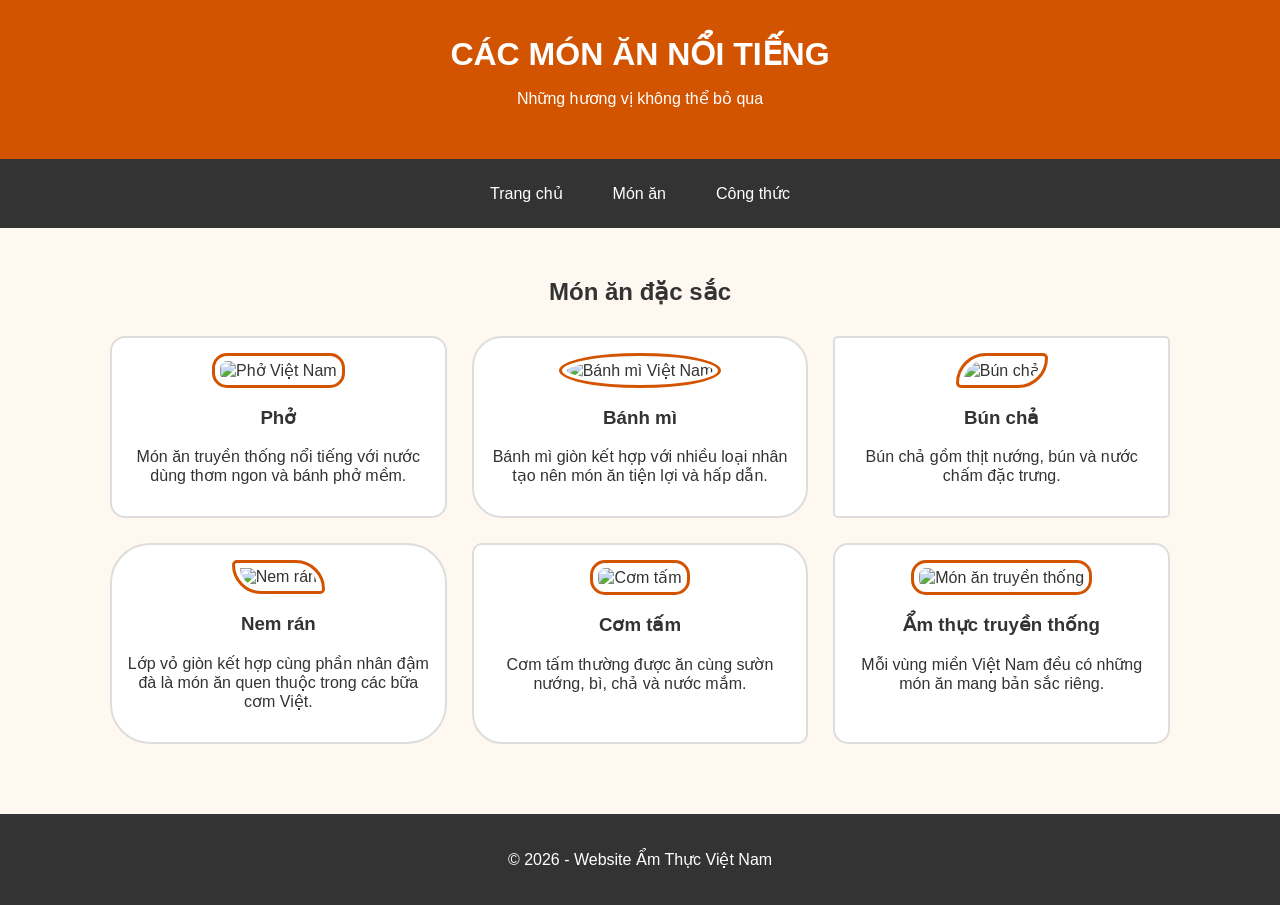
==== monan.html @ 2a4d3c68 "Add files via upload" ====
<!DOCTYPE html>
<html lang="vi">
<head>
    <meta charset="UTF-8">
    <meta name="viewport" content="width=device-width, initial-scale=1.0">
    <title>Món Ăn Việt Nam</title>
    <link rel="stylesheet" href="style.css">
</head>

<body>

    <a href="#main-content" class="skip-link">
        Chuyển đến nội dung chính
    </a>

    <header>
        <h1>CÁC MÓN ĂN NỔI TIẾNG</h1>
        <p>Những hương vị không thể bỏ qua</p>
    </header>

    <nav>
        <a href="index.html">Trang chủ</a>
        <a href="monan.html">Món ăn</a>
        <a href="congthuc.html">Công thức</a>
    </nav>

    <main id="main-content">

        <h2 class="title">Món ăn đặc sắc</h2>

        <section class="food-grid">

            <article class="food-card">
                <img src="images/mon1.jpg" alt="Phở Việt Nam">
                <h3>Phở</h3>
                <p>
                    Món ăn truyền thống nổi tiếng với nước dùng
                    thơm ngon và bánh phở mềm.
                </p>
            </article>

            <article class="food-card">
                <img src="images/mon2.jpg" alt="Bánh mì Việt Nam">
                <h3>Bánh mì</h3>
                <p>
                    Bánh mì giòn kết hợp với nhiều loại nhân
                    tạo nên món ăn tiện lợi và hấp dẫn.
                </p>
            </article>

            <article class="food-card">
                <img src="images/mon3.jpg" alt="Bún chả">
                <h3>Bún chả</h3>
                <p>
                    Bún chả gồm thịt nướng, bún và nước chấm
                    đặc trưng.
                </p>
            </article>

            <article class="food-card">
                <img src="images/mon4.jpg" alt="Nem rán">
                <h3>Nem rán</h3>
                <p>
                    Lớp vỏ giòn kết hợp cùng phần nhân đậm đà
                    là món ăn quen thuộc trong các bữa cơm Việt.
                </p>
            </article>

            <article class="food-card">
                <img src="images/mon5.jpg" alt="Cơm tấm">
                <h3>Cơm tấm</h3>
                <p>
                    Cơm tấm thường được ăn cùng sườn nướng,
                    bì, chả và nước mắm.
                </p>
            </article>

            <article class="food-card">
                <img src="images/mon1.jpg" alt="Món ăn truyền thống">
                <h3>Ẩm thực truyền thống</h3>
                <p>
                    Mỗi vùng miền Việt Nam đều có những món ăn
                    mang bản sắc riêng.
                </p>
            </article>

        </section>

    </main>

    <footer>
        <p>© 2026 - Website Ẩm Thực Việt Nam</p>
    </footer>

</body>
</html>
---- style.css ----
/* Cài đặt chung */
* {
    box-sizing: border-box;
}

html {
    scroll-behavior: smooth;
}

body {
    margin: 0;
    font-family: Arial, sans-serif;
    background-color: #fff8f0;
    color: #333;
}

/* Header */
header {
    background-color: #d35400;
    color: white;
    text-align: center;
    padding: 35px 20px;
}

header h1 {
    margin: 0 0 10px;
}

/* Thanh điều hướng - FLEX */
nav {
    display: flex;
    justify-content: center;
    align-items: center;
    gap: 10px;
    background-color: #333;
    padding: 15px;
}

nav a {
    color: white;
    text-decoration: none;
    padding: 10px 20px;
    border-radius: 8px;
}

/* HOVER */
nav a:hover {
    background-color: #d35400;
    transform: translateY(-3px);
}

/* Focus */
nav a:focus {
    outline: 3px solid #ffd166;
}

/* Skip link */
.skip-link {
    position: absolute;
    left: -9999px;
    top: 10px;
    background-color: #000;
    color: white;
    padding: 12px;
    z-index: 100;
}

.skip-link:focus {
    left: 10px;
}

/* Nội dung */
main {
    max-width: 1100px;
    margin: auto;
    padding: 30px 20px;
}

/* Trang chủ */
.hero {
    display: flex;
    align-items: center;
    gap: 40px;
    margin-bottom: 40px;
}

.hero div {
    flex: 1;
}

.hero img {
    width: 45%;
    height: 300px;
    object-fit: cover;
    border: 5px solid #d35400;
    padding: 5px;
    border-radius: 20px;
}

/* Button */
.button {
    display: inline-block;
    background-color: #d35400;
    color: white;
    text-decoration: none;
    padding: 12px 20px;
    margin-top: 10px;
    border-radius: 8px;
}

.button:hover {
    background-color: #a04000;
    transform: scale(1.05);
}

/* Giới thiệu */
.gioi-thieu {
    background-color: white;
    border: 2px solid #f0c095;
    padding: 25px;
    border-radius: 15px;
}

/* Tiêu đề */
.title {
    text-align: center;
    margin-bottom: 30px;
}

/* GRID */
.food-grid {
    display: grid;
    grid-template-columns: repeat(3, 1fr);
    gap: 25px;
}

/* Box Model */
.food-card {
    background-color: white;
    border: 2px solid #ddd;
    padding: 15px;
    border-radius: 15px;
    text-align: center;
    transition: 0.3s;
}

/* HOVER */
.food-card:hover {
    transform: translateY(-8px);
    box-shadow: 0 8px 20px rgba(0, 0, 0, 0.15);
}

/* nth-child */
.food-card:nth-child(2) {
    border-radius: 30px;
}

.food-card:nth-child(3) {
    border-radius: 5px;
}

.food-card:nth-child(4) {
    border-radius: 40px;
}

.food-card:nth-child(5) {
    border-radius: 10px 30px;
}

/* Hình ảnh */
.food-card img {
    width: 100%;
    height: 200px;
    object-fit: cover;
    border: 3px solid #d35400;
    padding: 5px;
    border-radius: 15px;
}

/* nth-child cho ảnh */
.food-card:nth-child(2) img {
    border-radius: 50%;
}

.food-card:nth-child(3) img {
    border-radius: 30px 5px;
}

.food-card:nth-child(4) img {
    border-radius: 5px 30px;
}

/* Trang công thức */
.recipe {
    display: flex;
    gap: 40px;
    align-items: flex-start;
    background-color: white;
    padding: 25px;
    border: 2px solid #ddd;
    border-radius: 15px;
}

.recipe img {
    width: 45%;
    height: 350px;
    object-fit: cover;
    border: 5px solid #d35400;
    padding: 5px;
    border-radius: 20px;
}

.recipe div {
    flex: 1;
}

/* Form */
.form-section {
    margin-top: 40px;
    background-color: white;
    padding: 25px;
    border: 2px solid #ddd;
    border-radius: 15px;
}

form {
    display: flex;
    flex-direction: column;
    gap: 10px;
}

input,
textarea {
    padding: 12px;
    border: 2px solid #ccc;
    border-radius: 8px;
    font-size: 16px;
}

input:focus,
textarea:focus {
    border-color: #d35400;
    outline: none;
}

textarea {
    height: 120px;
}

button {
    background-color: #d35400;
    color: white;
    border: none;
    padding: 12px;
    border-radius: 8px;
    cursor: pointer;
    font-size: 16px;
}

button:hover {
    background-color: #a04000;
}

/* Footer */
footer {
    background-color: #333;
    color: white;
    text-align: center;
    padding: 20px;
    margin-top: 40px;
}

/* Responsive */
@media (max-width: 700px) {

    nav {
        flex-direction: column;
    }

    .hero,
    .recipe {
        flex-direction: column;
    }

    .hero img,
    .recipe img {
        width: 100%;
    }

    .food-grid {
        grid-template-columns: 1fr;
    }
}
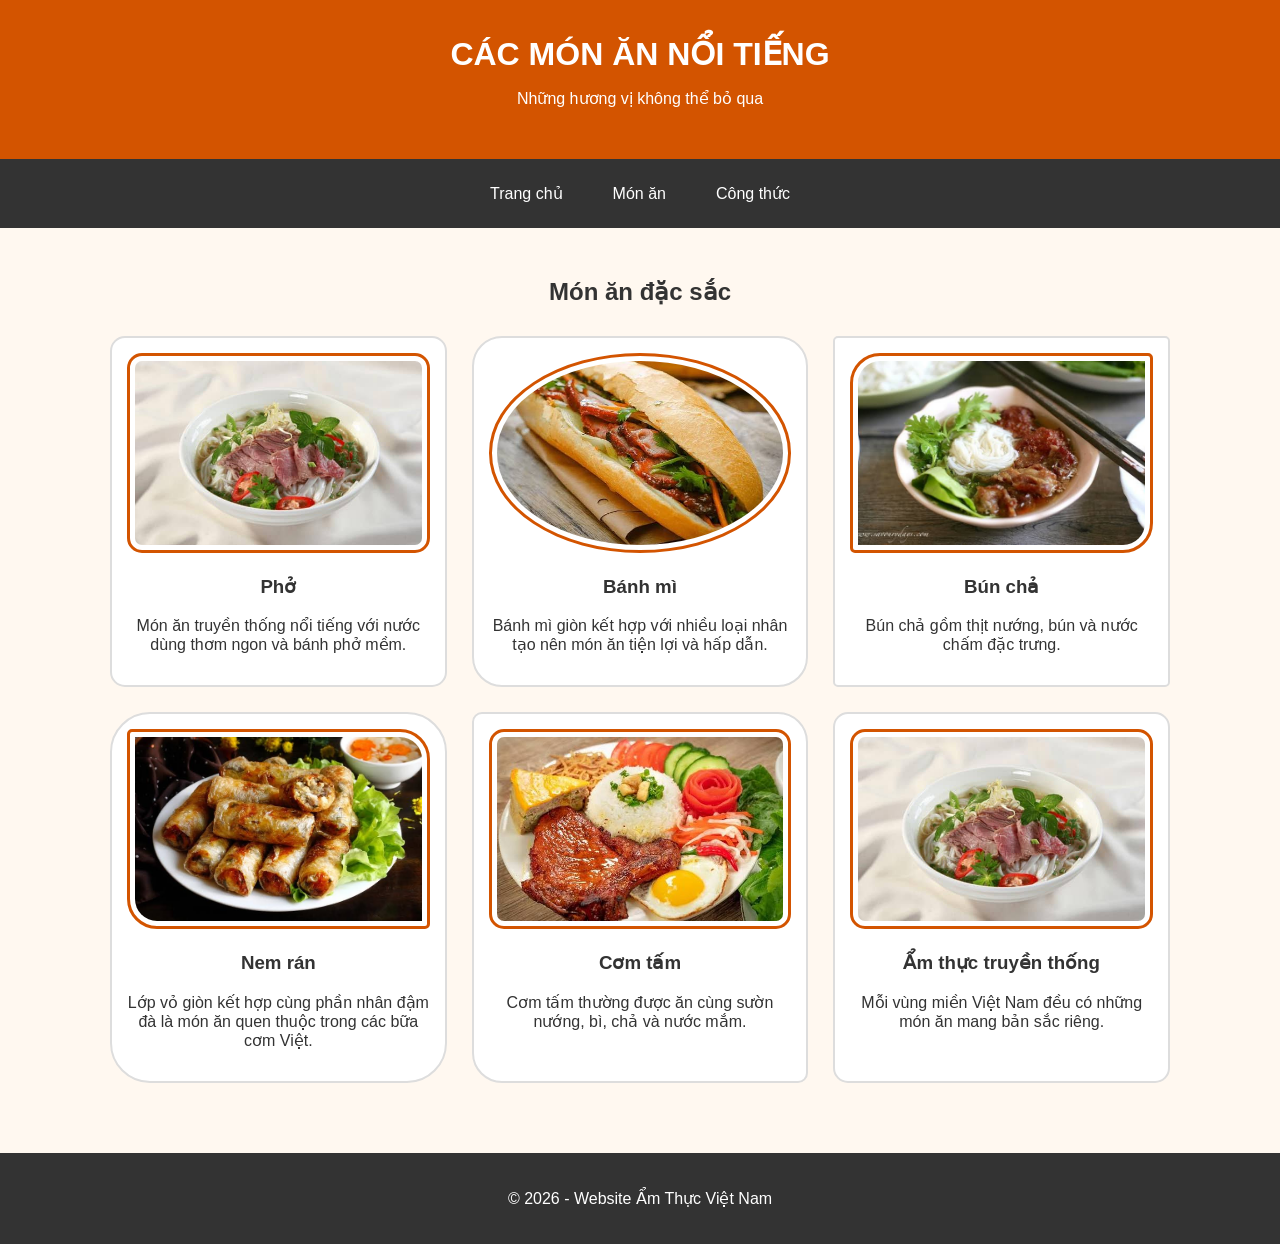
==== commit 13a4cd7b: "Update monan.html" ====
--- a/monan.html
+++ b/monan.html
@@ -31,7 +31,7 @@
         <section class="food-grid">
 
             <article class="food-card">
-                <img src="images/mon1.jpg" alt="Phở Việt Nam">
+                <img src="mon1.jpg" alt="Phở Việt Nam">
                 <h3>Phở</h3>
                 <p>
                     Món ăn truyền thống nổi tiếng với nước dùng
@@ -40,7 +40,7 @@
             </article>
 
             <article class="food-card">
-                <img src="images/mon2.jpg" alt="Bánh mì Việt Nam">
+                <img src="mon2.jpg" alt="Bánh mì Việt Nam">
                 <h3>Bánh mì</h3>
                 <p>
                     Bánh mì giòn kết hợp với nhiều loại nhân
@@ -49,7 +49,7 @@
             </article>
 
             <article class="food-card">
-                <img src="images/mon3.jpg" alt="Bún chả">
+                <img src="mon3.jpg" alt="Bún chả">
                 <h3>Bún chả</h3>
                 <p>
                     Bún chả gồm thịt nướng, bún và nước chấm
@@ -58,7 +58,7 @@
             </article>
 
             <article class="food-card">
-                <img src="images/mon4.jpg" alt="Nem rán">
+                <img src="mon4.jpg" alt="Nem rán">
                 <h3>Nem rán</h3>
                 <p>
                     Lớp vỏ giòn kết hợp cùng phần nhân đậm đà
@@ -67,7 +67,7 @@
             </article>
 
             <article class="food-card">
-                <img src="images/mon5.jpg" alt="Cơm tấm">
+                <img src="mon5.jpg" alt="Cơm tấm">
                 <h3>Cơm tấm</h3>
                 <p>
                     Cơm tấm thường được ăn cùng sườn nướng,
@@ -76,7 +76,7 @@
             </article>
 
             <article class="food-card">
-                <img src="images/mon1.jpg" alt="Món ăn truyền thống">
+                <img src="mon1.jpg" alt="Món ăn truyền thống">
                 <h3>Ẩm thực truyền thống</h3>
                 <p>
                     Mỗi vùng miền Việt Nam đều có những món ăn
@@ -93,4 +93,4 @@
     </footer>
 
 </body>
-</html>+</html>
